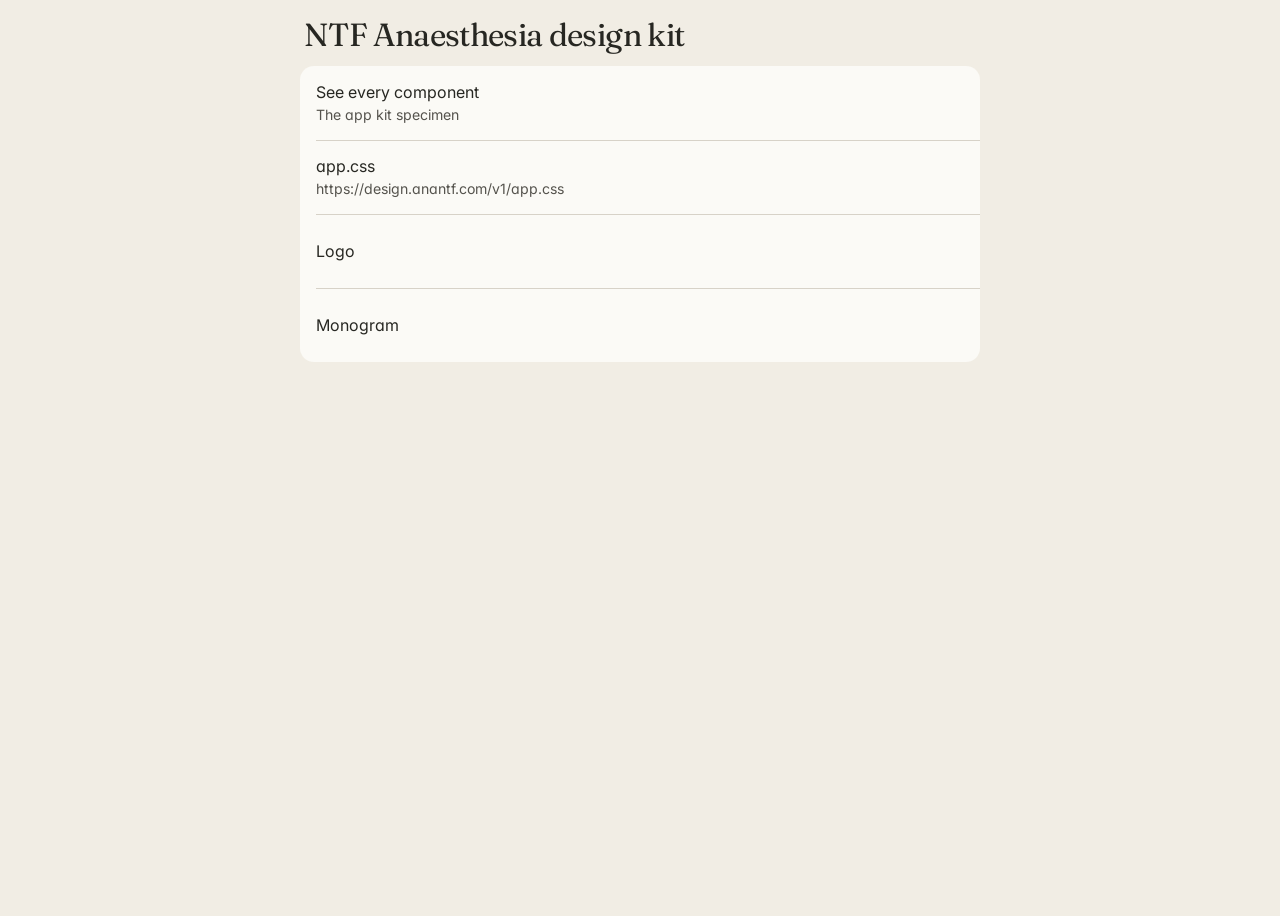
==== public/index.html @ 9f38a575 "Add the NTF design kit, served at design.anantf.com/v1/ App kit (app.css, specimen), fonts, logo and" ====
<!doctype html>
<html lang="en-GB" data-theme="light">
<head>
<meta charset="utf-8">
<meta name="viewport" content="width=device-width, initial-scale=1, viewport-fit=cover">
<meta name="color-scheme" content="light">
<title>NTF Anaesthesia design kit</title>
<link rel="icon" href="v1/monogram.svg" type="image/svg+xml">
<link rel="stylesheet" href="v1/app.css">
</head>
<body class="app-body">
<main class="app-main" id="main">
  <h1 class="app-large-title">NTF Anaesthesia design kit</h1>
  <section class="app-section">
    <ul class="app-list">
      <li><a class="app-row" href="v1/specimen.html"><span class="app-row-body"><span class="app-row-title">See every component</span><span class="app-row-sub">The app kit specimen</span></span><span class="app-row-chevron" aria-hidden="true"></span></a></li>
      <li><a class="app-row" href="v1/app.css"><span class="app-row-body"><span class="app-row-title">app.css</span><span class="app-row-sub">https://design.anantf.com/v1/app.css</span></span><span class="app-row-chevron" aria-hidden="true"></span></a></li>
      <li><a class="app-row" href="v1/logo.svg"><span class="app-row-body"><span class="app-row-title">Logo</span></span><span class="app-row-chevron" aria-hidden="true"></span></a></li>
      <li><a class="app-row" href="v1/monogram.svg"><span class="app-row-body"><span class="app-row-title">Monogram</span></span><span class="app-row-chevron" aria-hidden="true"></span></a></li>
    </ul>
  </section>
</main>
</body>
</html>
---- public/v1/app.css ----
/* NTF Anaesthesia app kit: the phone-app design language (DESIGN-APP.md).
   Shared by installable web apps on anantf.com. No dependencies, no build step.
   Every class starts with app- so it never clashes with page CSS. Light only. */

@font-face{font-family:'NTF Sans';src:url('fonts/inter.woff2') format('woff2');font-weight:100 900;font-display:swap}
@font-face{font-family:'NTF Serif';src:url('fonts/fraunces-roman.woff2') format('woff2');font-weight:300 600;font-display:swap}
@font-face{font-family:'NTF Mono';src:url('fonts/jetbrains-mono.woff2') format('woff2');font-weight:400 500;font-display:swap}

/* ---------- Tokens ---------- */
:root{
  color-scheme:light;
  /* surfaces: ground below, raised surfaces on top (iOS grouped style, in NTF paper) */
  --app-ground:#f1ede4;       /* screen background behind grouped sections */
  --app-surface:#fbfaf6;      /* rows, cards, sheets, choices */
  --app-paper:#f7f5ef;        /* the website's paper: plain (ungrouped) screens */
  --app-inset:#eee9df;        /* explanation and note panels */
  --app-fill:#e6e1d6;         /* tracks, skeletons, segmented background */
  --app-pressed:#e9e5dc;      /* press fill on surface */
  --app-pressed-ground:#e3ded3;
  --app-blush:#e8ded7;        /* selected */
  --app-bar:rgb(251 250 246 / .84);
  --app-backdrop:rgb(39 39 34 / .38);
  /* text and accent: identical to DESIGN.md */
  --app-ink:#272722; --app-ink-soft:#504e47; --app-muted:#55534d;
  --app-wine:#633d3c; --app-wine-press:#4b2e2d; --app-ivory:#fffaf0;
  --app-line:#d7d2c8; --app-line-strong:#8f8574; --app-control:#827b6d;
  /* clinical meaning, never the brand */
  --app-ok:#1f6b3a; --app-ok-bg:#e3efe4;
  --app-bad:#a3262a; --app-bad-bg:#f6e1df;
  --app-warn:#7a4f00; --app-warn-bg:#f5ead2;

  /* type: 1rem = 17px (follows iOS Dynamic Type and Android font size) */
  --app-serif:'NTF Serif',Georgia,'Times New Roman',serif;
  --app-sans:'NTF Sans',Inter,system-ui,-apple-system,'Segoe UI',Roboto,sans-serif;
  --app-mono:'NTF Mono',ui-monospace,'SF Mono',Menlo,monospace;
  --app-t-large:calc(34rem/17);    /* large title, Fraunces */
  --app-t-title1:calc(28rem/17);   /* score, empty-state, Fraunces */
  --app-t-title2:calc(22rem/17);   /* in-content heading, Fraunces */
  --app-t-headline:1rem;           /* 17 semibold */
  --app-t-body:1rem;               /* 17 */
  --app-t-callout:calc(16rem/17);
  --app-t-subhead:calc(15rem/17);
  --app-t-footnote:calc(13rem/17);
  --app-t-caption:calc(12rem/17);  /* the floor: nothing smaller */

  /* space: 4px grid */
  --app-s1:4px; --app-s2:8px; --app-s3:12px; --app-s4:16px; --app-s5:20px; --app-s6:24px; --app-s8:32px;
  --app-gutter:16px;
  /* shape */
  --app-r-xs:6px; --app-r-sm:8px; --app-r-md:12px; --app-r-lg:14px; --app-r-xl:22px; --app-r-full:999px;
  /* bars */
  --app-bar-h:44px; --app-tab-h:52px;
  --app-safe-t:env(safe-area-inset-top,0px); --app-safe-b:env(safe-area-inset-bottom,0px);
  --app-safe-l:env(safe-area-inset-left,0px); --app-safe-r:env(safe-area-inset-right,0px);
  /* elevation: only for things that float */
  --app-shadow-thumb:0 1px 2px rgb(39 39 34 / .14),0 2px 6px rgb(39 39 34 / .08);
  --app-shadow-float:0 8px 28px rgb(39 39 34 / .18),0 2px 6px rgb(39 39 34 / .08);
  /* motion */
  --app-ease:cubic-bezier(.2,0,0,1);            /* standard (Material 3) */
  --app-ease-out:cubic-bezier(.05,.7,.1,1);     /* emphasised decelerate: things arriving */
  --app-ease-in:cubic-bezier(.3,0,.8,.15);      /* emphasised accelerate: things leaving */
  --app-ease-sheet:cubic-bezier(.32,.72,0,1);   /* iOS sheet and push feel */
  --app-d-press:90ms; --app-d-fast:150ms; --app-d-med:250ms; --app-d-push:350ms; --app-d-sheet:420ms;
}
@media (prefers-reduced-motion:reduce){
  :root{--app-d-press:0ms;--app-d-fast:1ms;--app-d-med:1ms;--app-d-push:1ms;--app-d-sheet:1ms}
}

/* ---------- Base for standalone apps ---------- */
html.app{font-size:106.25%;-webkit-text-size-adjust:100%;text-size-adjust:100%;overscroll-behavior-y:contain;background:var(--app-ground)}
@media (hover:none) and (pointer:coarse){
  @supports (font:-apple-system-body){html.app{font:-apple-system-body}}   /* honour iOS text size */
}
.app body,body.app-body{margin:0;min-height:100vh;min-height:100dvh;background:var(--app-ground);color:var(--app-ink);
  font-family:var(--app-sans);font-size:var(--app-t-body);line-height:1.47;font-feature-settings:'cv11','ss01';
  -webkit-font-smoothing:antialiased;-webkit-tap-highlight-color:transparent;touch-action:manipulation;overscroll-behavior-y:contain}
.app *,.app *::before,.app *::after{box-sizing:border-box}
.app img,.app svg{max-width:100%}
.app img{-webkit-user-drag:none}
:where(.app) :where(button,input,select,textarea){font:inherit;color:inherit}
.app :focus{outline:none}
.app :focus-visible{outline:2px solid var(--app-wine);outline-offset:2px}
:where(.app) :where(a){color:var(--app-wine);text-decoration:underline;text-decoration-color:var(--app-line-strong);text-underline-offset:3px}
.app-noselect,.app-btn,.app-row,.app-tab,.app-chip,.app-seg,.app-choice,.app-bar,.app-tabbar,.app-switch{
  -webkit-user-select:none;user-select:none;-webkit-touch-callout:none}
.app-choice-text{-webkit-user-select:text;user-select:text}
.app-sr{position:absolute!important;width:1px;height:1px;overflow:hidden;clip:rect(0 0 0 0);white-space:nowrap;margin:-1px}
.app-skip{position:fixed;left:8px;top:calc(var(--app-safe-t) + 8px);z-index:100;transform:translateY(-200%);background:var(--app-wine);color:var(--app-ivory)!important;padding:12px 16px;border-radius:var(--app-r-md);text-decoration:none}
.app-skip:focus{transform:none}

/* ---------- Shell ---------- */
.app-main{display:block;padding:0 calc(var(--app-gutter) + var(--app-safe-r)) var(--app-s8) calc(var(--app-gutter) + var(--app-safe-l));
  max-width:680px;margin:0 auto}
.app-main--paper{background:var(--app-paper)}
.app-has-tabbar .app-main{padding-bottom:calc(var(--app-tab-h) + var(--app-safe-b) + var(--app-s8))}
.app-has-toolbar .app-main{padding-bottom:calc(64px + var(--app-safe-b) + var(--app-s6))}

/* top bar: 44px row, inline title fades in once the large title scrolls away */
.app-bar{position:sticky;top:0;z-index:20;padding:var(--app-safe-t) calc(var(--app-s2) + var(--app-safe-r)) 0 calc(var(--app-s2) + var(--app-safe-l));
  background:transparent;transition:background-color var(--app-d-fast) linear,box-shadow var(--app-d-fast) linear}
.app-bar--static{position:relative;z-index:auto;padding-top:0}
.app-bar-row{display:grid;grid-template-columns:minmax(44px,1fr) auto minmax(44px,1fr);align-items:center;min-height:var(--app-bar-h);max-width:680px;margin:0 auto}
.app-bar-lead{justify-self:start;display:flex;align-items:center}
.app-bar-trail{justify-self:end;display:flex;align-items:center;gap:var(--app-s1)}
.app-bar-title{margin:0;font-size:var(--app-t-headline);font-weight:600;line-height:1.3;letter-spacing:-.01em;text-align:center;
  white-space:nowrap;overflow:hidden;text-overflow:ellipsis;max-width:34vw;opacity:0;transform:translateY(4px);
  transition:opacity var(--app-d-fast) linear,transform var(--app-d-fast) var(--app-ease)}
.app-bar.is-collapsed,.app-bar--solid{background:var(--app-bar);box-shadow:0 .5px 0 var(--app-line);
  -webkit-backdrop-filter:saturate(1.6) blur(18px);backdrop-filter:saturate(1.6) blur(18px)}
.app-bar.is-collapsed .app-bar-title,.app-bar--solid .app-bar-title,.app-bar--inline .app-bar-title{opacity:1;transform:none}
/* until the large title has scrolled away the bar title is hidden outright, not just faded (axe, screen readers) */
.app-bar:not(.is-collapsed):not(.app-bar--solid):not(.app-bar--inline) .app-bar-title{visibility:hidden;
  transition:opacity var(--app-d-fast) linear,transform var(--app-d-fast) var(--app-ease),visibility 0s linear var(--app-d-fast)}
/* add for one frame when the screen changes, so the new title doesn't fade in from the old state */
.app-bar--instant,.app-bar--instant .app-bar-title{transition:none!important}
@supports not ((backdrop-filter:blur(1px)) or (-webkit-backdrop-filter:blur(1px))){
  .app-bar.is-collapsed,.app-bar--solid{background:var(--app-surface)}
}
.app-large-title{margin:var(--app-s1) 0 var(--app-s3);padding:0 var(--app-s1);font-family:var(--app-serif);font-weight:400;
  font-size:var(--app-t-large);line-height:1.2;letter-spacing:-.02em;text-wrap:balance;color:var(--app-ink)}
.app-large-sub{margin:calc(-1 * var(--app-s2)) 0 var(--app-s5);padding:0 var(--app-s1);color:var(--app-muted);font-size:var(--app-t-subhead);line-height:1.45}

/* bar buttons: back (chevron + label) and icon buttons */
.app-bar-btn{display:inline-flex;align-items:center;justify-content:center;gap:2px;min-width:44px;min-height:44px;padding:0 var(--app-s2);
  border:0;border-radius:var(--app-r-md);background:none;color:var(--app-wine);font-size:var(--app-t-body);font-weight:500;text-decoration:none;cursor:pointer;
  white-space:nowrap;transition:opacity var(--app-d-press) linear}
.app-bar-btn:active{opacity:.45}
.app-bar-btn svg{width:24px;height:24px;flex:none}
.app-back{max-width:44vw;overflow:hidden;text-overflow:ellipsis;justify-content:flex-start}
.app-back::before{content:"";width:12px;height:12px;border:solid currentColor;border-width:0 0 2.5px 2.5px;transform:rotate(45deg);margin:0 2px 0 6px;border-radius:1px}

/* bottom tab bar (rail at 1024px and over) */
.app-tabbar{position:fixed;z-index:30;left:0;right:0;bottom:0;display:flex;justify-content:center;
  padding:0 var(--app-safe-r) var(--app-safe-b) var(--app-safe-l);background:var(--app-bar);box-shadow:0 -.5px 0 var(--app-line);
  -webkit-backdrop-filter:saturate(1.6) blur(18px);backdrop-filter:saturate(1.6) blur(18px)}
@supports not ((backdrop-filter:blur(1px)) or (-webkit-backdrop-filter:blur(1px))){.app-tabbar{background:var(--app-surface)}}
.app-tabbar-inner{display:grid;grid-auto-flow:column;grid-auto-columns:1fr;width:100%;max-width:560px}
.app-tab{position:relative;display:flex;flex-direction:column;align-items:center;justify-content:center;gap:2px;min-height:var(--app-tab-h);padding:5px 2px 4px;
  color:var(--app-muted);text-decoration:none!important;font-size:var(--app-t-caption);font-weight:500;line-height:1.2;letter-spacing:.005em;background:none;border:0;cursor:pointer}
.app-tab-icon{position:relative;display:grid;place-items:center;width:56px;height:28px;border-radius:var(--app-r-full);transition:background-color var(--app-d-fast) var(--app-ease)}
.app-tab-icon svg{width:24px;height:24px;fill:none;stroke:currentColor;stroke-width:1.8;stroke-linecap:round;stroke-linejoin:round}
.app-tab[aria-current="page"],.app-tab[aria-selected="true"]{color:var(--app-wine);font-weight:600}
.app-tab[aria-current="page"] .app-tab-icon,.app-tab[aria-selected="true"] .app-tab-icon{background:var(--app-blush)}
.app-tab:active .app-tab-icon{background:var(--app-pressed-ground)}
.app-tab:focus-visible{outline-offset:-4px;border-radius:var(--app-r-md)}
.app-tab-badge{position:absolute;top:-2px;left:calc(50% + 6px);min-width:18px;height:18px;padding:0 5px;border-radius:var(--app-r-full);background:var(--app-wine);color:var(--app-ivory);font-size:var(--app-t-caption);font-weight:600;line-height:18px;text-align:center}

/* bottom toolbar inside a task (session: Back, Flag, Next) */
.app-toolbar{position:fixed;z-index:30;left:0;right:0;bottom:0;padding:var(--app-s2) calc(var(--app-gutter) + var(--app-safe-r)) calc(var(--app-s2) + var(--app-safe-b)) calc(var(--app-gutter) + var(--app-safe-l));
  background:var(--app-bar);box-shadow:0 -.5px 0 var(--app-line);-webkit-backdrop-filter:saturate(1.6) blur(18px);backdrop-filter:saturate(1.6) blur(18px)}
.app-toolbar-inner{display:flex;gap:var(--app-s2);max-width:680px;margin:0 auto}
.app-toolbar-inner>*{flex:1}

/* ---------- Text ---------- */
.app-h2{margin:var(--app-s6) 0 var(--app-s2);font-family:var(--app-serif);font-weight:400;font-size:var(--app-t-title2);line-height:1.25;letter-spacing:-.015em;text-wrap:balance}
.app-text{margin:0 0 var(--app-s3);font-size:var(--app-t-body);line-height:1.6;max-width:68ch}
.app-muted{color:var(--app-muted)}
.app-small{font-size:var(--app-t-subhead);line-height:1.45}
.app-mono,.app-num{font-family:var(--app-mono);font-variant-numeric:tabular-nums}
.app-kicker{margin:0 0 var(--app-s1);font-size:var(--app-t-caption);line-height:1.5;font-weight:600;letter-spacing:.08em;text-transform:uppercase;color:var(--app-muted)}
.app-panel{margin:var(--app-s3) 0;padding:var(--app-s3) var(--app-s4);background:var(--app-inset);border-radius:var(--app-r-md);font-size:var(--app-t-subhead);line-height:1.55}

/* ---------- Grouped inset lists ---------- */
.app-section{margin:0 0 var(--app-s6)}
.app-section-header{margin:0;padding:0 var(--app-s4) 6px;font-size:var(--app-t-caption);line-height:1.5;font-weight:600;letter-spacing:.07em;text-transform:uppercase;color:var(--app-muted)}
.app-section-footer{margin:0;padding:6px var(--app-s4) 0;font-size:var(--app-t-footnote);line-height:1.45;color:var(--app-muted)}
.app-list{list-style:none;margin:0;padding:0;background:var(--app-surface);border-radius:var(--app-r-lg);overflow:clip}
.app-list>li{margin:0;max-width:none}
.app-list--plain{background:transparent;border-radius:0}
.app-row{position:relative;display:flex;align-items:center;gap:var(--app-s3);width:100%;min-height:50px;padding:var(--app-s3) var(--app-s4);
  background:transparent;border:0;color:var(--app-ink);text-align:left;text-decoration:none!important;font-size:var(--app-t-body);line-height:1.35;
  transition:background-color var(--app-d-fast) linear}
a.app-row,button.app-row,label.app-row{cursor:pointer}
/* a list of radio (or checkbox) rows: the choice for long or many options, where a segmented control would be cramped */
.app-row input[type=checkbox]:not(.app-switch),.app-row input[type=radio]{flex:none;width:24px;height:24px;margin:0;accent-color:var(--app-wine)}
a.app-row:active,button.app-row:active,label.app-row:active,.app-row.is-pressed{background:var(--app-pressed);transition-duration:0ms}
.app-row:focus-visible{outline-offset:-3px;border-radius:var(--app-r-lg)}
/* hairline separator, inset to the text */
.app-list>li+li>.app-row::before,.app-list>.app-row+.app-row::before{content:"";position:absolute;top:0;right:0;left:var(--app-sep-left,var(--app-s4));height:1px;background:var(--app-line)}
.app-row:has(.app-row-icon){--app-sep-left:58px}
@media (min-resolution:2dppx){.app-list>li+li>.app-row::before,.app-list>.app-row+.app-row::before{transform:scaleY(.5);transform-origin:top}}
.app-row-icon{flex:none;display:grid;place-items:center;width:30px;height:30px;border-radius:var(--app-r-sm);background:var(--app-blush);color:var(--app-wine)}
.app-row-icon svg{width:19px;height:19px;fill:none;stroke:currentColor;stroke-width:1.9;stroke-linecap:round;stroke-linejoin:round}
.app-row-icon--ink{background:var(--app-ink);color:var(--app-ivory)}
.app-row-icon--bad{background:var(--app-bad-bg);color:var(--app-bad)}
.app-row-body{flex:1;min-width:0;display:flex;flex-direction:column;gap:2px}
.app-row-title{font-size:var(--app-t-body);line-height:1.35;overflow-wrap:anywhere}
.app-row-sub{font-size:var(--app-t-subhead);line-height:1.4;color:var(--app-muted)}
.app-row-sub--clamp{display:-webkit-box;-webkit-line-clamp:2;-webkit-box-orient:vertical;overflow:hidden}
.app-row-value{flex:none;color:var(--app-muted);font-size:var(--app-t-body);font-variant-numeric:tabular-nums;white-space:nowrap}
.app-row-chevron{flex:none;width:9px;height:9px;margin:0 3px 0 -2px;border:solid var(--app-line-strong);border-width:2px 2px 0 0;transform:rotate(45deg);border-radius:1px}
.app-row--danger,.app-row--danger .app-row-title{color:var(--app-bad)}
.app-row--action .app-row-title{color:var(--app-wine);font-weight:500}
.app-row--center{justify-content:center;text-align:center}

/* ---------- Cards ---------- */
.app-card{display:block;margin:0 0 var(--app-s4);padding:var(--app-s4);background:var(--app-surface);border-radius:var(--app-r-lg);color:var(--app-ink);text-decoration:none!important}
a.app-card,button.app-card{width:100%;text-align:left;border:0;cursor:pointer;transition:transform var(--app-d-fast) var(--app-ease),background-color var(--app-d-fast) linear}
a.app-card:active,button.app-card:active{background:var(--app-pressed);transform:scale(.985);transition-duration:var(--app-d-press)}
.app-card--accent{background:var(--app-wine);color:var(--app-ivory)}
.app-card--accent .app-kicker,.app-card--accent .app-muted{color:#eadbd6}
.app-card--accent .app-btn--primary{background:var(--app-ivory);color:var(--app-wine)}
.app-card--accent .app-btn--plain{color:var(--app-ivory)}
.app-card-title{margin:0 0 var(--app-s1);font-family:var(--app-serif);font-weight:400;font-size:var(--app-t-title2);line-height:1.25;letter-spacing:-.01em}
.app-card-actions{display:flex;gap:var(--app-s2);margin-top:var(--app-s4)}
.app-card-actions>*{flex:1}

/* ---------- Buttons ---------- */
.app-btn{display:inline-flex;align-items:center;justify-content:center;gap:var(--app-s2);min-height:50px;padding:var(--app-s2) var(--app-s5);
  border:0;border-radius:var(--app-r-md);background:var(--app-blush);color:var(--app-wine);
  font-size:var(--app-t-body);font-weight:600;line-height:1.2;letter-spacing:-.005em;text-align:center;text-decoration:none!important;cursor:pointer;
  transition:transform var(--app-d-fast) var(--app-ease),background-color var(--app-d-fast) linear,opacity var(--app-d-fast) linear}
.app-btn:active,.app-btn.is-pressed{transform:scale(.97);transition-duration:var(--app-d-press)}
.app-btn svg{width:20px;height:20px;flex:none;fill:none;stroke:currentColor;stroke-width:2;stroke-linecap:round;stroke-linejoin:round}
.app-btn--primary{background:var(--app-wine);color:var(--app-ivory)}
.app-btn--primary:active,.app-btn--primary.is-pressed{background:var(--app-wine-press)}
.app-btn--secondary:active,.app-btn--secondary.is-pressed{background:#ddd0c8}
.app-btn--outline{background:var(--app-surface);color:var(--app-ink);box-shadow:inset 0 0 0 1px var(--app-control)}
.app-btn--outline:active,.app-btn--outline.is-pressed{background:var(--app-pressed)}
.app-btn--plain{background:transparent;color:var(--app-wine);padding-inline:var(--app-s3)}
.app-btn--plain:active,.app-btn--plain.is-pressed{background:var(--app-pressed-ground)}
.app-btn--danger{background:var(--app-bad-bg);color:var(--app-bad)}
.app-btn--danger:active,.app-btn--danger.is-pressed{background:#efd0cc}
.app-btn--block{display:flex;width:100%}
.app-btn--compact{min-height:44px;padding-inline:var(--app-s4);font-size:var(--app-t-subhead)}
/* small: a 36px button for dense toolbars; an invisible margin keeps the tap target 44px tall (space rows 8px apart) */
.app-btn--small{position:relative;min-height:36px;padding:0 var(--app-s3);font-size:var(--app-t-subhead)}
.app-btn--small::after{content:"";position:absolute;inset:-4px 0}
.app-btn[disabled],.app-btn[aria-disabled="true"]{opacity:.4;cursor:default;transform:none}
.app-btn-row{display:flex;gap:var(--app-s2);margin:var(--app-s3) 0}
.app-btn-row>*{flex:1;min-width:0}
.app-btn-stack{display:grid;gap:var(--app-s2);margin:var(--app-s3) 0}

/* ---------- Answer choices ---------- */
.app-choices{display:grid;gap:var(--app-s2);margin:var(--app-s4) 0;padding:0;border:0}
.app-choice{position:relative;display:flex;align-items:flex-start;gap:var(--app-s3);width:100%;min-height:56px;padding:13px var(--app-s4) 13px var(--app-s3);
  background:var(--app-surface);border:0;border-radius:var(--app-r-md);box-shadow:inset 0 0 0 1px var(--app-line);
  color:var(--app-ink);text-align:left;font-size:var(--app-t-body);line-height:1.4;cursor:pointer;
  transition:background-color var(--app-d-fast) linear,box-shadow var(--app-d-fast) linear,transform var(--app-d-fast) var(--app-ease),opacity var(--app-d-med) linear}
.app-choice:active{transform:scale(.985);background:var(--app-pressed);transition-duration:var(--app-d-press)}
.app-choice:focus-visible{outline-offset:2px}
.app-choice-letter{flex:none;display:grid;place-items:center;width:30px;height:30px;margin-top:-2px;border-radius:50%;
  box-shadow:inset 0 0 0 1.5px var(--app-control);font-size:var(--app-t-subhead);font-weight:600;color:var(--app-ink-soft);
  transition:background-color var(--app-d-fast) linear,color var(--app-d-fast) linear}
.app-choice-text{flex:1;min-width:0;padding-top:1px;overflow-wrap:anywhere}
.app-choice-tag{flex:none;align-self:center;font-size:var(--app-t-caption);font-weight:600;letter-spacing:.06em;text-transform:uppercase}
.app-choice.is-selected,.app-choice[aria-pressed="true"]{background:var(--app-blush);box-shadow:inset 0 0 0 2px var(--app-wine)}
.app-choice.is-selected .app-choice-letter,.app-choice[aria-pressed="true"] .app-choice-letter{background:var(--app-wine);color:var(--app-ivory);box-shadow:none}
.app-choice.is-correct,.app-choice.is-answer{background:var(--app-ok-bg);box-shadow:inset 0 0 0 2px var(--app-ok)}
.app-choice.is-correct .app-choice-letter,.app-choice.is-answer .app-choice-letter{background:var(--app-ok);color:#fff;box-shadow:none}
.app-choice.is-correct .app-choice-tag,.app-choice.is-answer .app-choice-tag{color:var(--app-ok)}
.app-choice.is-answer{background:var(--app-surface)}
.app-choice.is-incorrect{background:var(--app-bad-bg);box-shadow:inset 0 0 0 2px var(--app-bad)}
.app-choice.is-incorrect .app-choice-letter{background:var(--app-bad);color:#fff;box-shadow:none}
.app-choice.is-incorrect .app-choice-tag{color:var(--app-bad)}
/* dimmed (the choices that were neither picked nor right): recede by shape and colour, never by opacity, so the text
   keeps 4.5:1 (60% opacity gave about 4:1). Muted text, no fill, a hairline border, a faint letter ring. */
.app-choice.is-dimmed{background:transparent;box-shadow:inset 0 0 0 1px var(--app-line);color:var(--app-muted)}
.app-choice.is-dimmed .app-choice-letter{color:var(--app-muted);box-shadow:inset 0 0 0 1.5px var(--app-line)}
.app-choices.is-locked .app-choice{cursor:default;transform:none}
.app-choice.is-correct{animation:app-pop var(--app-d-med) var(--app-ease-out)}
.app-choice.is-incorrect{animation:app-nudge 300ms var(--app-ease)}
@keyframes app-pop{40%{transform:scale(1.015)}}
@keyframes app-nudge{20%{transform:translateX(-4px)}40%{transform:translateX(4px)}60%{transform:translateX(-2px)}80%{transform:translateX(2px)}}

/* ---------- Segmented control (radio inputs) ---------- */
.app-segmented{display:flex;margin:var(--app-s3) 0;padding:0 2px;background:var(--app-fill);border-radius:10px;border:0;min-width:0}
.app-segmented legend{position:absolute;width:1px;height:1px;overflow:hidden;clip:rect(0 0 0 0)}
.app-seg{position:relative;flex:1 1 0;min-width:0;display:flex;cursor:pointer}
.app-seg input{position:absolute;inset:0;width:100%;height:100%;margin:0;opacity:0;cursor:pointer}
.app-seg span{position:relative;display:flex;align-items:center;justify-content:center;width:100%;min-height:44px;padding:0 var(--app-s2);
  font-size:var(--app-t-subhead);font-weight:500;color:var(--app-ink-soft);white-space:nowrap;overflow:hidden;text-overflow:ellipsis;z-index:0}
.app-seg span::before{content:"";position:absolute;inset:3px 1px;z-index:-1;border-radius:8px;background:transparent;transition:background-color var(--app-d-fast) linear,box-shadow var(--app-d-fast) linear}
.app-seg+.app-seg span::after{content:"";position:absolute;left:0;top:12px;bottom:12px;width:1px;background:#cfc8bb}
.app-seg input:checked+span{color:var(--app-wine);font-weight:600}
.app-seg input:checked+span::before{background:var(--app-surface);box-shadow:var(--app-shadow-thumb)}
.app-seg:has(input:checked) span::after,.app-seg:has(input:checked)+.app-seg span::after{opacity:0}
.app-seg input:active+span::before{background:var(--app-pressed-ground)}
.app-seg input:checked:active+span::before{background:var(--app-surface);transform:scale(.97)}
.app-seg input:focus-visible+span::before{outline:2px solid var(--app-wine);outline-offset:0}

/* ---------- Switch ---------- */
.app-switch{-webkit-appearance:none;appearance:none;position:relative;flex:none;width:51px;height:31px;margin:0;border-radius:var(--app-r-full);
  background:#d6d0c4;box-shadow:inset 0 0 0 1px var(--app-control);cursor:pointer;transition:background-color var(--app-d-med) var(--app-ease),box-shadow var(--app-d-med) linear}
.app-switch::before{content:"";position:absolute;top:2px;left:2px;width:27px;height:27px;border-radius:50%;background:#fff;
  box-shadow:0 2px 4px rgb(39 39 34 / .22),0 0 0 .5px rgb(39 39 34 / .08);transition:transform var(--app-d-med) var(--app-ease-sheet),width var(--app-d-fast) var(--app-ease)}
.app-switch:checked{background:var(--app-wine);box-shadow:none}
.app-switch:checked::before{transform:translateX(20px)}
.app-switch:active::before{width:32px}
.app-switch:checked:active::before{transform:translateX(15px)}
.app-switch:disabled{opacity:.4;cursor:default}
.app-switch:focus-visible{outline:2px solid var(--app-wine);outline-offset:2px}

/* ---------- Chips (one row, scrolls sideways) ---------- */
.app-chips{display:flex;gap:var(--app-s2);margin:var(--app-s2) calc(-1 * var(--app-gutter));padding:0 var(--app-gutter);overflow-x:auto;overscroll-behavior-x:contain;
  scroll-snap-type:x proximity;scroll-padding-inline:var(--app-gutter);scrollbar-width:none;-webkit-overflow-scrolling:touch}
.app-chips::-webkit-scrollbar{display:none}
/* inline: chips after a label on the same line bleed to the right edge only */
.app-chips--inline{margin-inline:0 calc(-1 * var(--app-gutter));padding-inline:0 var(--app-gutter);scroll-padding-inline:0}
.app-chip{position:relative;flex:none;scroll-snap-align:start;display:inline-flex;align-items:center;gap:6px;min-height:44px;padding:0 14px;
  border:0;background:none;color:var(--app-ink);font-size:var(--app-t-subhead);font-weight:500;white-space:nowrap;cursor:pointer;z-index:0}
.app-chip::before{content:"";position:absolute;inset:4px 0;z-index:-1;border-radius:var(--app-r-full);background:var(--app-surface);box-shadow:inset 0 0 0 1px var(--app-control);
  transition:background-color var(--app-d-fast) linear,transform var(--app-d-fast) var(--app-ease)}
.app-chip:active::before{background:var(--app-pressed);transform:scale(.96)}
.app-chip[aria-pressed="true"],.app-chip.is-on{color:var(--app-wine);font-weight:600}
.app-chip[aria-pressed="true"]::before,.app-chip.is-on::before{background:var(--app-blush);box-shadow:inset 0 0 0 1.5px var(--app-wine)}
.app-chip[aria-pressed="true"]::after,.app-chip.is-on::after{content:"";order:-1;width:10px;height:5px;margin:-3px 1px 0 0;border:solid currentColor;border-width:0 0 2px 2px;transform:rotate(-45deg)}
.app-chip:focus-visible{outline:none}
.app-chip:focus-visible::before{outline:2px solid var(--app-wine);outline-offset:1px}
.app-chip-count{color:var(--app-muted);font-weight:500;font-variant-numeric:tabular-nums}

/* ---------- Badges and pills ---------- */
.app-badge{display:inline-flex;align-items:center;min-height:22px;padding:0 8px;border-radius:var(--app-r-xs);font-size:var(--app-t-caption);font-weight:600;letter-spacing:.06em;text-transform:uppercase;
  background:var(--app-blush);color:var(--app-wine);white-space:nowrap}
.app-badge--ink{background:transparent;color:var(--app-ink);box-shadow:inset 0 0 0 1px var(--app-line-strong)}
.app-badge--ok{background:var(--app-ok-bg);color:var(--app-ok)}
.app-badge--bad{background:var(--app-bad-bg);color:var(--app-bad)}
.app-badge--warn{background:var(--app-warn-bg);color:var(--app-warn)}
.app-pill{display:inline-flex;align-items:center;gap:6px;min-height:32px;padding:0 12px;border-radius:var(--app-r-full);background:var(--app-fill);
  font-size:var(--app-t-subhead);font-weight:600;font-variant-numeric:tabular-nums;color:var(--app-ink)}

/* ---------- Fields ---------- */
.app-field{display:block;margin:0 0 var(--app-s4)}
.app-field-label{display:block;margin:0 0 6px;padding:0 var(--app-s1);font-size:var(--app-t-subhead);font-weight:500;color:var(--app-ink-soft)}
.app-input{display:block;width:100%;min-height:50px;padding:12px 14px;border:0;border-radius:var(--app-r-md);background:var(--app-surface);
  box-shadow:inset 0 0 0 1px var(--app-control);font-size:max(16px,var(--app-t-body));line-height:1.35;color:var(--app-ink);-webkit-appearance:none;appearance:none}
.app-input::placeholder{color:#76736b}
.app-input:focus-visible{outline:none;box-shadow:inset 0 0 0 2px var(--app-wine)}
.app-input[aria-invalid="true"]{box-shadow:inset 0 0 0 2px var(--app-bad)}
.app-field-error{margin:6px 0 0;padding:0 var(--app-s1);font-size:var(--app-t-subhead);color:var(--app-bad)}
textarea.app-input{min-height:110px;resize:vertical;field-sizing:content}

/* ---------- Progress ---------- */
.app-progress{display:block;width:100%;height:4px;margin:0;border:0;border-radius:var(--app-r-full);background:var(--app-fill);color:var(--app-wine);overflow:hidden;-webkit-appearance:none;appearance:none}
.app-progress::-webkit-progress-bar{background:var(--app-fill);border-radius:var(--app-r-full)}
.app-progress::-webkit-progress-value{background:var(--app-wine);border-radius:var(--app-r-full);transition:width var(--app-d-med) var(--app-ease)}
.app-progress::-moz-progress-bar{background:var(--app-wine);border-radius:var(--app-r-full)}
.app-progress--ok::-webkit-progress-value{background:var(--app-ok)}
.app-progress--ok::-moz-progress-bar{background:var(--app-ok)}
.app-ring{position:relative;display:inline-grid;place-items:center;width:var(--app-ring-size,128px);aspect-ratio:1}
.app-ring svg{position:absolute;inset:0;width:100%;height:100%;transform:rotate(-90deg)}
.app-ring circle{fill:none;stroke-width:9}
.app-ring-track{stroke:var(--app-fill)}
.app-ring-value{stroke:var(--app-wine);stroke-linecap:round;stroke-dasharray:var(--app-ring,0) 100;animation:app-ring 700ms var(--app-ease-out) both}
.app-ring--ok .app-ring-value{stroke:var(--app-ok)}
.app-ring-label{position:relative;text-align:center;line-height:1}
.app-ring-label strong{display:block;font-family:var(--app-serif);font-weight:400;font-size:var(--app-t-title1);letter-spacing:-.02em}
.app-ring-label span{display:block;margin-top:4px;font-size:var(--app-t-caption);font-weight:600;letter-spacing:.06em;text-transform:uppercase;color:var(--app-muted)}
@keyframes app-ring{from{stroke-dasharray:0 100}}

/* ---------- Bottom sheet (<dialog>) ---------- */
.app-sheet{position:fixed;inset:auto 0 0 0;width:100%;max-width:640px;max-height:92dvh;margin:0 auto;padding:0;border:0;
  border-radius:var(--app-r-xl) var(--app-r-xl) 0 0;background:var(--app-surface);color:var(--app-ink);box-shadow:var(--app-shadow-float);
  display:flex;flex-direction:column;overflow:hidden;transform:translateY(100%);
  transition:transform var(--app-d-sheet) var(--app-ease-sheet),overlay var(--app-d-sheet) allow-discrete,display var(--app-d-sheet) allow-discrete}
.app-sheet:not([open]){display:none}
.app-sheet[open]{transform:none}
@starting-style{.app-sheet[open]{transform:translateY(100%)}}
.app-sheet::backdrop{background:var(--app-backdrop);opacity:0;transition:opacity var(--app-d-sheet) linear,overlay var(--app-d-sheet) allow-discrete,display var(--app-d-sheet) allow-discrete}
.app-sheet[open]::backdrop{opacity:1}
@starting-style{.app-sheet[open]::backdrop{opacity:0}}
.app-sheet--medium{height:55dvh}
.app-sheet--large{height:92dvh}
.app-sheet-grabber{flex:none;display:block;width:36px;height:5px;margin:6px auto 0;border-radius:var(--app-r-full);background:#c4bcae}
.app-sheet-head{flex:none;display:grid;grid-template-columns:minmax(64px,1fr) auto minmax(64px,1fr);align-items:center;min-height:52px;padding:0 var(--app-s2)}
.app-sheet-head>:last-child{justify-self:end}
.app-sheet-title{grid-column:2;margin:0;font-size:var(--app-t-headline);font-weight:600;text-align:center}
.app-sheet-body{flex:1;overflow-y:auto;overscroll-behavior:contain;padding:0 var(--app-gutter) var(--app-s4)}
.app-sheet-foot{flex:none;padding:var(--app-s3) var(--app-gutter) calc(var(--app-s3) + var(--app-safe-b));box-shadow:0 -.5px 0 var(--app-line);background:var(--app-surface)}
.app-sheet.is-dragging{transition:none}
@media (min-width:768px){
  .app-sheet{inset:auto 0 auto 0;top:50%;bottom:auto;border-radius:var(--app-r-xl);max-height:80dvh;transform:translateY(-50%) scale(1);opacity:1;
    transition:opacity var(--app-d-med) var(--app-ease),transform var(--app-d-med) var(--app-ease),overlay var(--app-d-med) allow-discrete,display var(--app-d-med) allow-discrete}
  .app-sheet[open]{transform:translateY(-50%)}
  @starting-style{.app-sheet[open]{transform:translateY(-48%) scale(.97);opacity:0}}
  .app-sheet--medium,.app-sheet--large{height:auto}
  .app-sheet-grabber{display:none}
}

/* ---------- Toast ---------- */
.app-toast{position:fixed;z-index:60;left:50%;bottom:calc(var(--app-s4) + var(--app-safe-b));display:flex;align-items:center;gap:var(--app-s3);
  width:max-content;max-width:min(560px,calc(100vw - 2 * var(--app-gutter)));min-height:48px;padding:6px 6px 6px var(--app-s4);border-radius:var(--app-r-md);
  background:var(--app-ink);color:var(--app-ivory);box-shadow:var(--app-shadow-float);font-size:var(--app-t-subhead);line-height:1.35;
  opacity:0;transform:translate(-50%,calc(100% + 24px));pointer-events:none;
  transition:opacity var(--app-d-fast) linear,transform var(--app-d-med) var(--app-ease-in)}
.app-has-tabbar .app-toast{bottom:calc(var(--app-tab-h) + var(--app-safe-b) + var(--app-s3))}
.app-has-toolbar .app-toast{bottom:calc(66px + var(--app-safe-b) + var(--app-s3))}
.app-toast.is-visible{opacity:1;transform:translate(-50%,0);pointer-events:auto;transition:opacity var(--app-d-fast) linear,transform var(--app-d-sheet) var(--app-ease-out)}
.app-toast-text{flex:1;padding:6px 0}
.app-toast-action{flex:none;min-height:44px;padding:0 12px;border:0;border-radius:var(--app-r-sm);background:transparent;color:#f1d3cd;font-weight:600;cursor:pointer}
.app-toast-action:active{background:rgb(255 250 240 / .12)}
.app-toast-action:focus-visible{outline-color:var(--app-ivory)}
.app-toast:not(:has(.app-toast-action)){padding-right:var(--app-s4)}

/* ---------- Empty state ---------- */
.app-empty{display:flex;flex-direction:column;align-items:center;gap:var(--app-s2);padding:var(--app-s8) var(--app-s6);text-align:center}
.app-empty-icon{display:grid;place-items:center;width:64px;height:64px;margin-bottom:var(--app-s2);border-radius:18px;background:var(--app-blush);color:var(--app-wine)}
.app-empty-icon svg{width:30px;height:30px;fill:none;stroke:currentColor;stroke-width:1.7;stroke-linecap:round;stroke-linejoin:round}
.app-empty-title{margin:0;font-family:var(--app-serif);font-weight:400;font-size:var(--app-t-title2);line-height:1.25;letter-spacing:-.01em}
.app-empty-text{margin:0 0 var(--app-s3);max-width:32ch;color:var(--app-muted);font-size:var(--app-t-subhead);line-height:1.5}

/* ---------- Skeleton ---------- */
.app-skeleton{display:block;height:14px;border-radius:var(--app-r-xs);
  background:linear-gradient(90deg,var(--app-fill) 0 40%,#efebe3 50%,var(--app-fill) 60% 100%) 0 0/300% 100%;animation:app-shimmer 1.4s linear infinite}
.app-skeleton--title{height:20px;width:60%}
.app-skeleton--line{width:90%}
.app-skeleton--short{width:40%}
.app-skeleton--tile{flex:none;width:30px;height:30px;border-radius:var(--app-r-sm)}
@keyframes app-shimmer{from{background-position:100% 0}to{background-position:0 0}}
@media (prefers-reduced-motion:reduce){.app-skeleton{animation:none;background:var(--app-fill)}}

/* ---------- Screen transitions (View Transitions API) ---------- */
@media (prefers-reduced-motion:no-preference){
  html[data-nav="push"]::view-transition-old(root){animation:app-push-out var(--app-d-push) var(--app-ease-sheet) both}
  html[data-nav="push"]::view-transition-new(root){animation:app-push-in var(--app-d-push) var(--app-ease-sheet) both}
  html[data-nav="pop"]::view-transition-old(root){animation:app-pop-out var(--app-d-push) var(--app-ease-sheet) both}
  html[data-nav="pop"]::view-transition-new(root){animation:app-pop-in var(--app-d-push) var(--app-ease-sheet) both}
  html[data-nav="tab"]::view-transition-old(root),html[data-nav="tab"]::view-transition-new(root){animation-duration:var(--app-d-fast)}
  .app-bar,.app-tabbar,.app-toolbar{view-transition-name:none}
}
@keyframes app-push-in{from{transform:translateX(100%)}}
@keyframes app-push-out{to{transform:translateX(-30%);opacity:.6}}
@keyframes app-pop-in{from{transform:translateX(-30%);opacity:.6}}
@keyframes app-pop-out{to{transform:translateX(100%)}}

/* ---------- Hover (mouse only, never sticky on touch) ---------- */
@media (hover:hover) and (pointer:fine){
  a.app-row:hover,button.app-row:hover,label.app-row:hover{background:rgb(233 229 220 / .6)}
  .app-btn--primary:hover{background:var(--app-wine-press)}
  .app-btn--secondary:hover{background:#e2d6cf}
  .app-btn--outline:hover,.app-choice:not(.is-selected):not(.is-correct):not(.is-incorrect):not(.is-answer):hover{background:var(--app-pressed)}
  .app-btn--plain:hover,.app-bar-btn:hover{background:var(--app-pressed-ground)}
  .app-tab:hover .app-tab-icon{background:var(--app-pressed-ground)}
  .app-tab[aria-current="page"]:hover .app-tab-icon{background:var(--app-blush)}
  .app-chip:hover::before{background:var(--app-pressed)}
}

/* ---------- Larger screens ---------- */
@media (min-width:768px){
  :root{--app-gutter:24px}
  .app-large-title{margin-top:var(--app-s4)}
}
@media (min-width:1024px){
  .app-has-tabbar{--app-rail:96px}
  body.app-has-tabbar{padding-left:var(--app-rail)}
  .app-has-tabbar .app-main{padding-bottom:var(--app-s8)}
  .app-tabbar{top:0;right:auto;width:var(--app-rail);padding:calc(var(--app-safe-t) + var(--app-s6)) 0 var(--app-safe-b) var(--app-safe-l);box-shadow:.5px 0 0 var(--app-line);align-items:flex-start}
  .app-tabbar-inner{grid-auto-flow:row;grid-auto-rows:auto;gap:var(--app-s3);max-width:none}
  .app-tab{min-height:64px}
  .app-has-tabbar .app-toast{bottom:calc(var(--app-s6) + var(--app-safe-b));left:calc(50% + var(--app-rail) / 2)}
}
@media print{.app-tabbar,.app-toolbar,.app-bar,.app-toast{display:none}}

/* the hidden attribute always wins over a kit component's display */
[class^="app-"][hidden],[class*=" app-"][hidden]{display:none!important}
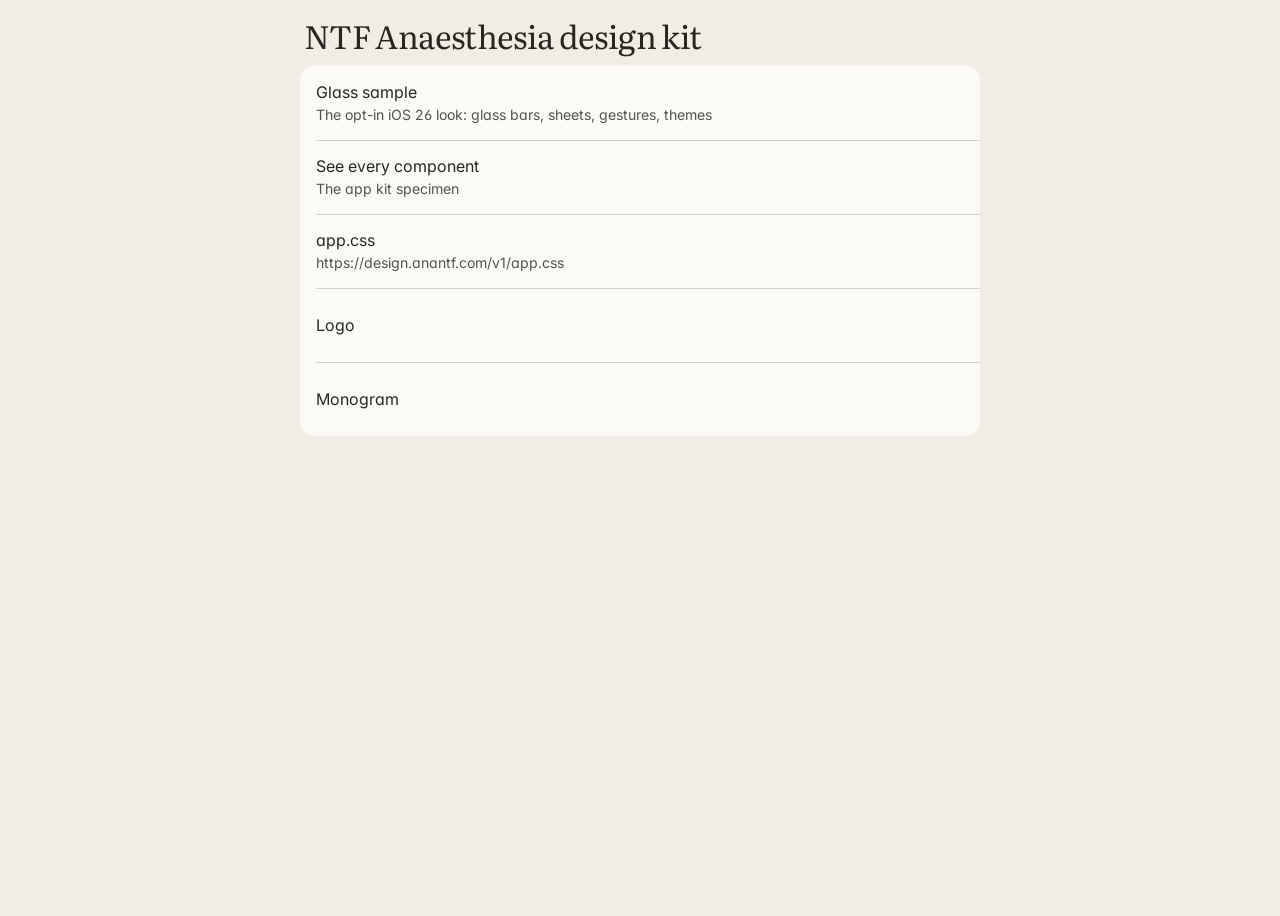
==== commit e2fbd0e2: "Glass: swipe down closes a full-height sheet; link the sample from the home page - At full height, p" ====
--- a/public/index.html
+++ b/public/index.html
@@ -13,6 +13,7 @@
   <h1 class="app-large-title">NTF Anaesthesia design kit</h1>
   <section class="app-section">
     <ul class="app-list">
+      <li><a class="app-row" href="v1/glass-sample"><span class="app-row-body"><span class="app-row-title">Glass sample</span><span class="app-row-sub">The opt-in iOS 26 look: glass bars, sheets, gestures, themes</span></span><span class="app-row-chevron" aria-hidden="true"></span></a></li>
       <li><a class="app-row" href="v1/specimen.html"><span class="app-row-body"><span class="app-row-title">See every component</span><span class="app-row-sub">The app kit specimen</span></span><span class="app-row-chevron" aria-hidden="true"></span></a></li>
       <li><a class="app-row" href="v1/app.css"><span class="app-row-body"><span class="app-row-title">app.css</span><span class="app-row-sub">https://design.anantf.com/v1/app.css</span></span><span class="app-row-chevron" aria-hidden="true"></span></a></li>
       <li><a class="app-row" href="v1/logo.svg"><span class="app-row-body"><span class="app-row-title">Logo</span></span><span class="app-row-chevron" aria-hidden="true"></span></a></li>
--- a/public/v1/app.css
+++ b/public/v1/app.css
@@ -3,7 +3,7 @@
    Every class starts with app- so it never clashes with page CSS. Light only. */
 
 @font-face{font-family:'NTF Sans';src:url('fonts/inter.woff2') format('woff2');font-weight:100 900;font-display:swap}
-@font-face{font-family:'NTF Serif';src:url('fonts/fraunces-roman.woff2') format('woff2');font-weight:300 600;font-display:swap}
+@font-face{font-family:'NTF Serif';src:url('fonts/literata.woff2') format('woff2');font-weight:200 900;font-display:swap}
 @font-face{font-family:'NTF Mono';src:url('fonts/jetbrains-mono.woff2') format('woff2');font-weight:400 500;font-display:swap}
 
 /* ---------- Tokens ---------- */
@@ -33,9 +33,9 @@
   --app-serif:'NTF Serif',Georgia,'Times New Roman',serif;
   --app-sans:'NTF Sans',Inter,system-ui,-apple-system,'Segoe UI',Roboto,sans-serif;
   --app-mono:'NTF Mono',ui-monospace,'SF Mono',Menlo,monospace;
-  --app-t-large:calc(34rem/17);    /* large title, Fraunces */
-  --app-t-title1:calc(28rem/17);   /* score, empty-state, Fraunces */
-  --app-t-title2:calc(22rem/17);   /* in-content heading, Fraunces */
+  --app-t-large:calc(34rem/17);    /* large title, Literata */
+  --app-t-title1:calc(28rem/17);   /* score, empty-state, Literata */
+  --app-t-title2:calc(22rem/17);   /* in-content heading, Literata */
   --app-t-headline:1rem;           /* 17 semibold */
   --app-t-body:1rem;               /* 17 */
   --app-t-callout:calc(16rem/17);
@@ -65,6 +65,10 @@
 @media (prefers-reduced-motion:reduce){
   :root{--app-d-press:0ms;--app-d-fast:1ms;--app-d-med:1ms;--app-d-push:1ms;--app-d-sheet:1ms}
 }
+/* html.app--still: the app's own Reduce motion setting (appearance.js), the same as the phone's */
+html.app--still{--app-d-press:0ms;--app-d-fast:1ms;--app-d-med:1ms;--app-d-push:1ms;--app-d-sheet:1ms;scroll-behavior:auto}
+html.app--still *,html.app--still ::before,html.app--still ::after{transition-duration:1ms!important;animation-duration:1ms!important;animation-iteration-count:1!important}
+html.app--still::view-transition-group(*),html.app--still::view-transition-old(*),html.app--still::view-transition-new(*){animation:none!important}
 
 /* ---------- Base for standalone apps ---------- */
 html.app{font-size:106.25%;-webkit-text-size-adjust:100%;text-size-adjust:100%;overscroll-behavior-y:contain;background:var(--app-ground)}
